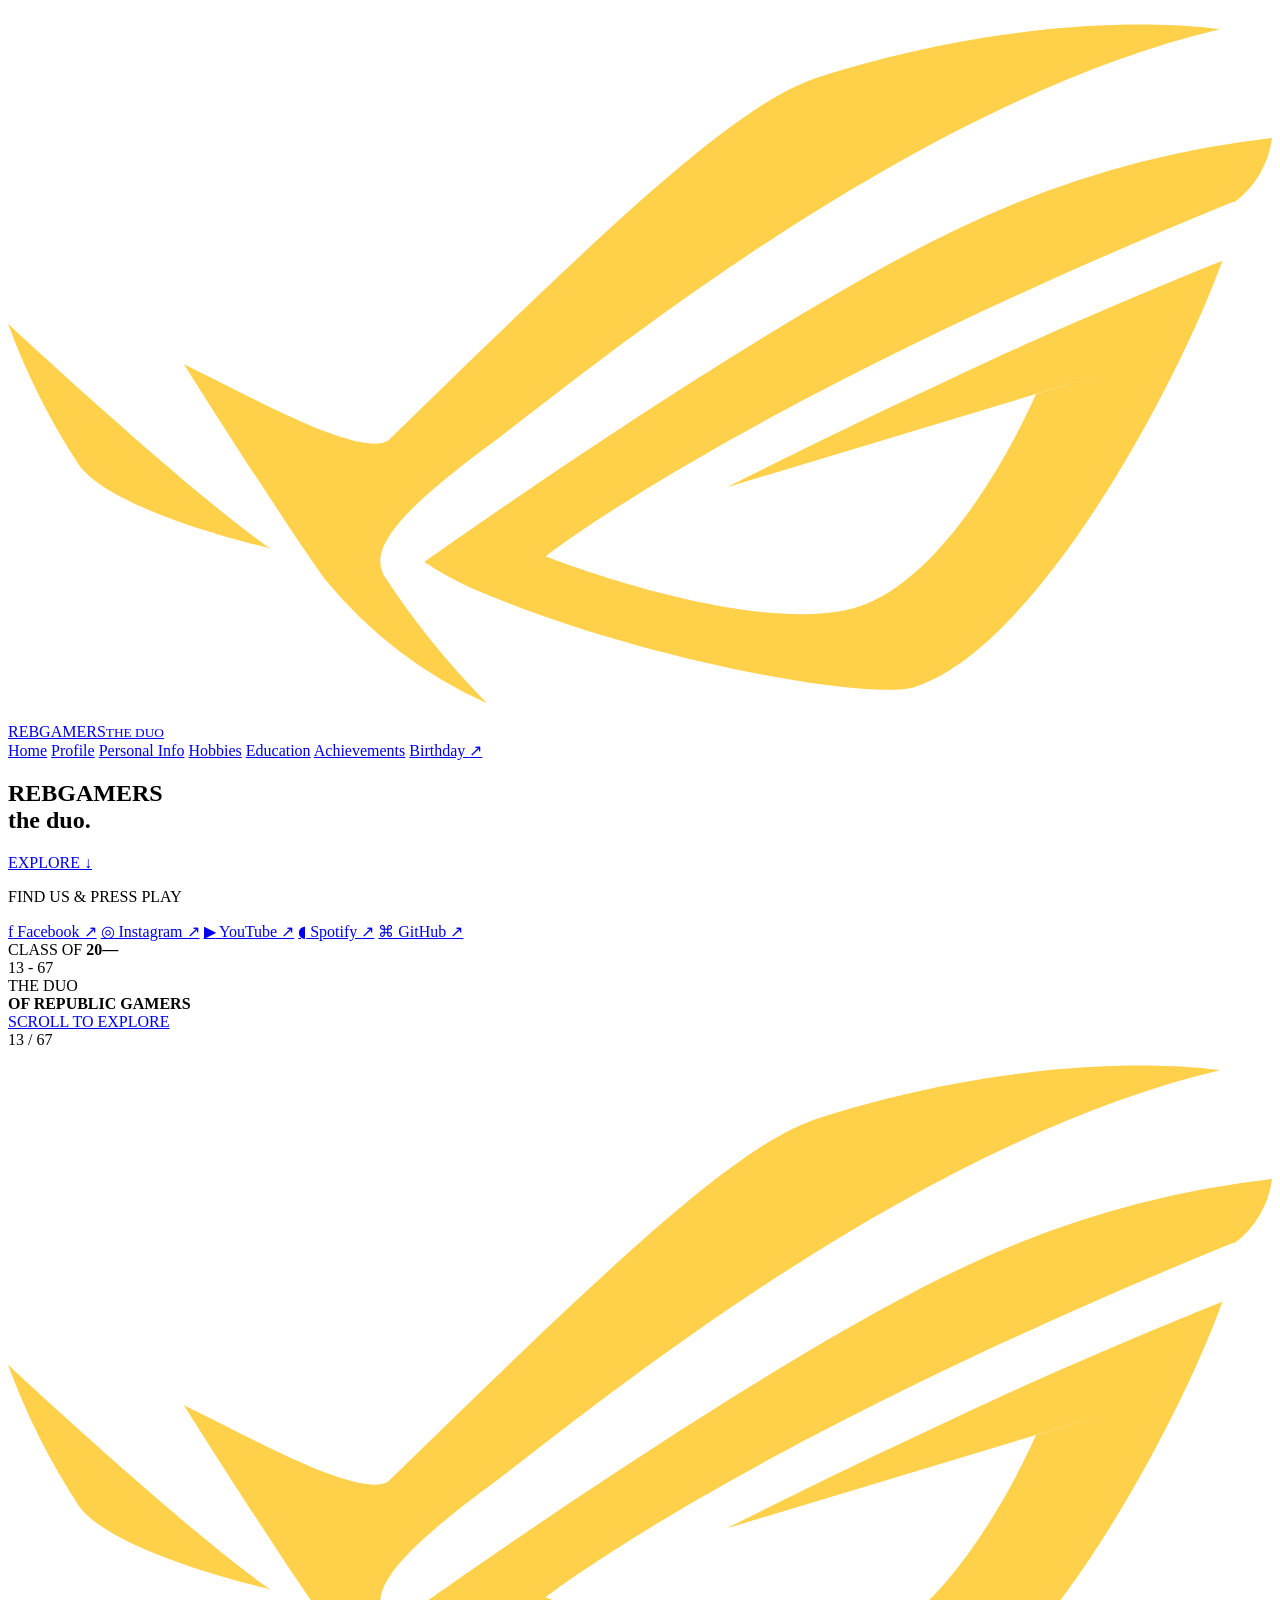
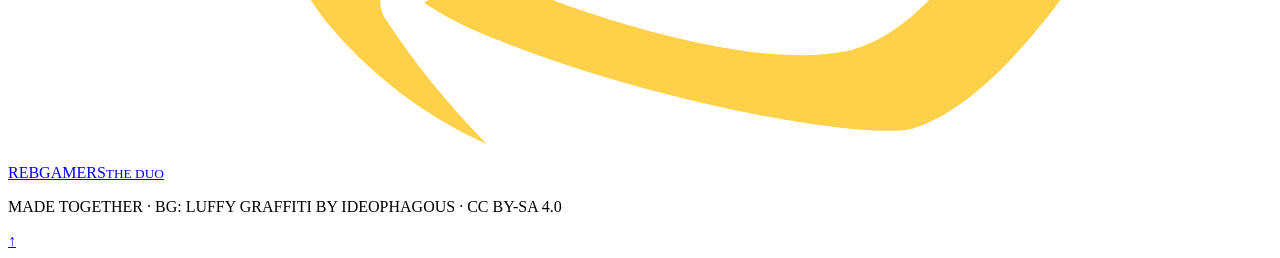
==== index.html @ e9fca236 "Update print statement from 'Hello' to 'Goodbye'" ====
<!DOCTYPE html>
<html lang="en">
<head>
	<meta charset="UTF-8">
	<meta name="viewport" content="width=device-width, initial-scale=1.0">
	<meta name="theme-color" content="#11171b">
	<meta name="description" content="REBGAMERS: a shared student portfolio featuring hobbies, education, and achievements.">
	<title>REBGAMERS</title>
	<link rel="preconnect" href="https://fonts.googleapis.com">
	<link rel="preconnect" href="https://fonts.gstatic.com" crossorigin>
	<link href="https://fonts.googleapis.com/css2?family=Barlow+Condensed:wght@500;600;700;800;900&family=DM+Sans:wght@400;500;600;700&display=swap" rel="stylesheet">
	<link rel="stylesheet" href="style.css">
</head>
<body>
	<div class="race-backdrop" aria-hidden="true">
		<div class="race-photo"></div>
		<div class="speed-lines"></div>
		<div class="race-grid"></div>
	</div>

	<header class="site-header">
		<a class="wordmark" href="#home" aria-label="REBGAMERS home"><svg class="wordmark-mark" viewBox="0 0 32 18" aria-hidden="true"><path fill="#ffd04a" fill-rule="evenodd" d="M12.143 11.094c-2.552 1.888-2.936 2.676-2.627 3.273a20.501 20.501 0 0 0 2.58 3.2v.023a11.358 11.358 0 0 1-4.046-3.097c-.935-1.264-3.596-5.474-3.596-5.474.297.142.634.314.992.495 1.573.799 3.54 1.796 4.173 1.443 5.736-5.593 8.835-8.558 10.954-9.222C26.517-.139 30.677.54 30.677.54 23.67 2.194 16.384 7.825 13.19 10.294c-.425.328-.777.6-1.046.8zm-.445 3.575a8.9 8.9 0 0 1-1.158-.645s8.482-6.043 13.5-8.429A24.683 24.683 0 0 1 32 3.292a2.404 2.404 0 0 1-.949 1.622h-.047c-11.95 4.874-16.992 8.657-17.395 8.966 0 .007 4.862 1.918 7.59 1.37 2.727-.547 4.824-5.469 4.824-5.469l1.758-.54-9.578 2.893.525-.266.033-.011c.797-.409 2.504-1.253 5.313-2.567 3.348-1.575 6.669-2.893 6.669-2.893-1.11 3.083-4.653 9.767-7.789 10.791-1.167.375-7.158-.72-11.256-2.519zm7.03-2.8.009-.005-.142.052.133-.048zm9.975-6.217zM1.812 11.596A17.537 17.537 0 0 1 0 7.996s4.478 4.178 6.662 5.703l-.059-.028c-.484-.112-3.928-.956-4.791-2.075z"/></svg><span>REBGAMERS<small>THE DUO</small></span></a>
		<nav class="main-nav" aria-label="Main navigation">
			<a class="nav-link active" href="#home" aria-current="page">Home</a>
			<a class="nav-link" href="#Profile">Profile</a>
			<a class="nav-link" href="#personal-info">Personal Info</a>
			<a class="nav-link" href="#hobbies">Hobbies</a>
			<a class="nav-link" href="#education">Education</a>
			<a class="nav-link" href="#achievements">Achievements</a>
			<a class="nav-link nav-date" href="#dates">Birthday <span aria-hidden="true">↗</span></a>
		</nav>
	</header>

	<main>
		<section class="hero" id="home">
			<div class="hero-copy">
				<p class="eyebrow"><span class="live-dot"></span> </p>
				<h1>REBGAMERS<br><span>the duo.</span></h1>
				<p class="hero-description"></p>
				<a class="hero-button" href="#Profile">EXPLORE <span aria-hidden="true">↓</span></a>
				<div class="app-shortcuts" aria-label="Useful app links">
					<p>FIND US &amp; PRESS PLAY</p>
					<div class="app-link-grid">
						<a class="app-link app-facebook" href="https://www.facebook.com/" target="_blank" rel="noopener noreferrer"><span aria-hidden="true">f</span> Facebook <span class="app-external" aria-hidden="true">↗</span></a>
						<a class="app-link app-instagram" href="https://www.instagram.com/" target="_blank" rel="noopener noreferrer"><span aria-hidden="true">◎</span> Instagram <span class="app-external" aria-hidden="true">↗</span></a>
						<a class="app-link app-youtube" href="https://www.youtube.com/" target="_blank" rel="noopener noreferrer"><span aria-hidden="true">▶</span> YouTube <span class="app-external" aria-hidden="true">↗</span></a>
						<a class="app-link app-spotify" href="https://open.spotify.com/" target="_blank" rel="noopener noreferrer"><span aria-hidden="true">◖</span> Spotify <span class="app-external" aria-hidden="true">↗</span></a>
						<a class="app-link app-github" href="https://github.com/" target="_blank" rel="noopener noreferrer"><span aria-hidden="true">⌘</span> GitHub <span class="app-external" aria-hidden="true">↗</span></a>
					</div>
				</div>
			</div>
			<div class="hero-aside" aria-label="REBGAMERS">
				<span class="hero-vertical-label">CLASS OF <b>20—</b></span>
				<div class="hero-number">13 - 67</div>
				<div class="hero-caption"><span class="caption-line"></span><span>THE DUO <br><b> OF REPUBLIC GAMERS</b></span></div>
			</div>
			<a class="scroll-cue" href="#Profile"><span class="scroll-line"></span> SCROLL TO EXPLORE</a>
			<div class="hero-index">13 <span>/</span> 67</div>
		</section>

		<section class="Profile-section content-section" id="Profile">
			<div class="section-heading">
				<div><p class="eyebrow section-kicker">012 — GAMERS</p><h2>Meet the <span>DUO.</span></h2></div>
				<p class="section-intro">Two different personalities with Billy Joe And Janmar Lawrence.</p>
			</div>
			<div class="friend-grid">
				<article class="friend-card friend-one">
					<div class="friend-photo-wrap">
						<img class="friend-photo" src="C:\Users\Admin\OneDrive\Desktop\PORTFOLIO 5 FINAL/ebj.jpg" alt="Portrait placeholder for Billy joe">
						<span class="portrait-label"> spam dol</span><span class="friend-number">13</span>
					</div>
					<div class="friend-info"><p class="eyebrow">YAMETE KUDASAI 13 · CO LEADER</p><h3 contenteditable="true" spellcheck="false" aria-label="Edit first friend's name">Billy Joe E. Damasino</h3><p class="friend-tagline" contenteditable="true" spellcheck="false" aria-label="Edit first friend's tagline">Isaiah 60:22</p><a class="text-link" href="#profile-one-hobbies">EXPLORE PROFILE <span aria-hidden="true">↗</span></a></div>
				</article>
				<article class="friend-card friend-two">
					<div class="friend-photo-wrap">
						<img class="friend-photo" src="C:\Users\Admin\OneDrive\Desktop\PORTFOLIO 5 FINAL/jeem.jpg" alt="Portrait placeholder for Janmar Lawrence">
						<span class="portrait-label">HAYABUSA</span><span class="friend-number">67</span>
					</div>
					<div class="friend-info"><p class="eyebrow">Haya 67 · LEADER</p><h3 contenteditable="true" spellcheck="false" aria-label="Edit second friend's name">Janmar Lawrence P. Aloot</h3><p class="friend-tagline" contenteditable="true" spellcheck="false" aria-label="Edit second friend's tagline">Good energy. Sharp focus. Ready for more.</p><a class="text-link" href="#profile-two-hobbies">EXPLORE PROFILE <span aria-hidden="true">↗</span></a></div>
				</article>
			</div>
			<p class="edit-note">Tap either name or tagline to edit it.</p>
		</section>

		<section class="personal-section content-section" id="personal-info">
			<div class="section-heading">
				<div><p class="eyebrow section-kicker">02 — THE DUO</p><h2>Personal <span>details.</span></h2></div>
				<p class="section-intro"></p>
			</div>
			<div class="profile-columns personal-columns">
				<article class="personal-panel">
					<div class="panel-topline"><span class="driver-tag"><span class="status-dot"></span> YAMETE KUDASAI 13.</span><span class="panel-id">A / PERSONAL INFO</span></div>
					<h3 contenteditable="true" spellcheck="false" aria-label="Edit first friend's name">BILLY JOE E. DAMASINO </h3>
					<div class="personal-serial">13</div>
					<dl class="personal-list">
						<div class="personal-row"><dt>DATE OF BIRTH</dt><dd contenteditable="true" spellcheck="false">13/09/2008</dd></div>
						<div class="personal-row"><dt>RELIGION</dt><dd contenteditable="true" spellcheck="false">Roman Catholic</dd></div>
						<div class="personal-row"><dt>FATHER</dt><dd contenteditable="true" spellcheck="false">JUANITO D. DAMASINO</dd></div>
						<div class="personal-row"><dt>MOTHER</dt><dd contenteditable="true" spellcheck="false">VIRGINIA E. DAMASINO</dd></div>
						<div class="personal-row"><dt>ADDRESS</dt><dd contenteditable="true" spellcheck="false">Carunoan East Rosario La Union</dd></div>
					</dl>
				</article>
				<article class="personal-panel personal-panel-alt">
					<div class="panel-topline"><span class="driver-tag"><span class="status-dot"></span>ITS UP TO YOU.</span><span class="panel-id">B / PERSONAL INFO</span></div>
					<h3 contenteditable="true" spellcheck="false" aria-label="Edit second friend's name">JANMAR LAWRENCE P. ALOOT</h3>
					<div class="personal-serial">67</div>
					<dl class="personal-list">
						<div class="personal-row"><dt>DATE OF BIRTH</dt><dd contenteditable="true" spellcheck="false">06/10/2004</dd></div>
						<div class="personal-row"><dt>RELIGION</dt><dd contenteditable="true" spellcheck="false">Roman Catholic</dd></div>
						<div class="personal-row"><dt>FATHER</dt><dd contenteditable="true" spellcheck="false">Jayson Chavez</dd></div>
						<div class="personal-row"><dt>MOTHER</dt><dd contenteditable="true" spellcheck="false">Mary Ann Perez</dd></div>
						<div class="personal-row"><dt>ADDRESS</dt><dd contenteditable="true" spellcheck="false">Urdaneta City, Pangasinan</dd></div>
					</dl>
				</article>
			</div>
			
		</section>

		<section class="split-section content-section" id="hobbies">
			<div class="section-heading">
				<div><p class="eyebrow section-kicker">03 — hobbies / favorates</p><h2>we have<br><span>for fun.</span></h2></div>
				<p class="section-two different">Billy Joe And JM has two different hobbies.</p>
			</div>
			<div class="profile-columns">
				<article class="profile-panel" id="profile-one-hobbies">
					<div class="panel-topline"><span class="driver-tag"><span class="status-dot"></span> YAMETE KUDASAI</span><span class="panel-id">A / HOBBIES</span></div>
					<h3 contenteditable="true" spellcheck="false" aria-label="Edit first friend's name">BILLY JOE E.DAMASINO</h3>
					<div class="hobby-folders">
						<section class="hobby-folder" data-user="billy" data-folder="music"><div class="folder-heading"><span class="folder-icon" aria-hidden="true">♫</span><div><h4>Music</h4><p>Favorite songs and audio</p></div></div><label class="folder-add">＋ Add music<input class="folder-input" type="file" accept="audio/*" multiple aria-label="Add music files for Friend One"></label><div class="folder-items" aria-live="polite"><p class="folder-empty">Your music will appear here.</p></div></section>
						<section class="hobby-folder" data-user="billy" data-folder="photos"><div class="folder-heading"><span class="folder-icon" aria-hidden="true">▧</span><div><h4>Photos</h4><p>Pictures and memories</p></div></div><label class="folder-add">＋ Add photos<input class="folder-input" type="file" accept="image/*" multiple aria-label="Add photos for Friend One"></label><div class="folder-items" aria-live="polite"><p class="folder-empty">Your photos will appear here.</p></div></section>
						<section class="hobby-folder" data-user="billy" data-folder="favorites"><div class="folder-heading"><span class="folder-icon" aria-hidden="true">☆</span><div><h4>Favorites</h4><p>Photos or music you love</p></div></div><label class="folder-add">＋ Add favorites<input class="folder-input" type="file" accept="image/*,audio/*" multiple aria-label="Add favorite photos or music for Friend One"></label><div class="folder-items" aria-live="polite"><p class="folder-empty">Your favorites will appear here.</p></div></section>
					</div>
				</article>
				<article class="profile-panel profile-panel-alt" id="profile-two-hobbies">
					<div class="panel-topline"><span class="driver-tag"><span class="status-dot"></span> ITS UP TO YOU.</span><span class="panel-id">B / HOBBIES</span></div>
					<h3 contenteditable="true" spellcheck="false" aria-label="Edit second friend's name">JANMAR LAWRENCE P. ALOOT</h3>
					<div class="hobby-folders">
						<section class="hobby-folder" data-user="janmar" data-folder="music"><div class="folder-heading"><span class="folder-icon" aria-hidden="true">♫</span><div><h4>Music</h4><p>Favorite songs and audio</p></div></div><label class="folder-add">＋ Add music<input class="folder-input" type="file" accept="audio/*" multiple aria-label="Add music files for Friend Two"></label><div class="folder-items" aria-live="polite"><p class="folder-empty">Your music will appear here.</p></div></section>
						<section class="hobby-folder" data-user="janmar" data-folder="photos"><div class="folder-heading"><span class="folder-icon" aria-hidden="true">▧</span><div><h4>Photos</h4><p>Pictures and memories</p></div></div><label class="folder-add">＋ Add photos<input class="folder-input" type="file" accept="image/*" multiple aria-label="Add photos for Friend Two"></label><div class="folder-items" aria-live="polite"><p class="folder-empty">Your photos will appear here.</p></div></section>
						<section class="hobby-folder" data-user="janmar" data-folder="favorites"><div class="folder-heading"><span class="folder-icon" aria-hidden="true">☆</span><div><h4>Favorites</h4><p>Photos or music you love</p></div></div><label class="folder-add">＋ Add favorites<input class="folder-input" type="file" accept="image/*,audio/*" multiple aria-label="Add favorite photos or music for Friend Two"></label><div class="folder-items" aria-live="polite"><p class="folder-empty">Your favorites will appear here.</p></div></section>
					</div>
				</article>
			</div>
			<p class="edit-note">Photos and music included with this project stay with it. New uploads are saved in this browser.</p>
		</section>

		<section class="education-section content-section" id="education">
			<div class="section-heading">
				<div><p class="eyebrow section-kicker">04 — EDUCATION</p><h2>Every grade.<br><span>Every step.</span></h2></div>
			</div>
			<div class="profile-columns education-columns">
				<article class="education-panel">
					<div class="panel-topline"><span class="driver-tag"><span class="status-dot"></span> YAMETE KUDASAI</span><span class="panel-id">A / EDUCATION</span></div>
					<h3 contenteditable="true" spellcheck="false" aria-label="Edit first friend's name">BILLY JOE E. DAMASINO</h3>
					<div class="school-stage"><span class="stage-label">ELEMENTARY</span><span class="stage-grades">GRADES 1–6</span><p contenteditable="true" spellcheck="false">Carunoan Elementary School · 2014 - 2020</p><div class="grade-track" aria-label="Grades 1 through 6"><span>01</span><span>02</span><span>03</span><span>04</span><span>05</span><span>06</span></div></div>
					<div class="school-stage"><span class="stage-label">JUNIOR HIGH</span><span class="stage-grades">GRADES 7–10</span><p contenteditable="true" spellcheck="false">Rosario Integrated School(RIS) · </p><div class="grade-track four" aria-label="Grades 7 through 10"><span>07</span><span>08</span><span>09</span><span>10</span></div></div>
					<div class="school-stage"><span class="stage-label">SENIOR HIGH</span><span class="stage-grades">GRADES 11–12</span><p contenteditable="true" spellcheck="false">Rosario Integrated School(RIS) · HUMSS 2024- 2026</p><div class="grade-track two" aria-label="Grades 11 and 12"><span>11</span><span>12</span></div></div>
				</article>
				<article class="education-panel education-panel-alt">
					<div class="panel-topline"><span class="driver-tag"><span class="status-dot"></span> Haya 2</span><span class="panel-id">B / EDUCATION</span></div>
					<h3 contenteditable="true" spellcheck="false" aria-label="Edit second friend's name">Janmar Lawrence P. ALOOT</h3>
					<div class="school-stage"><span class="stage-label">ELEMENTARY</span><span class="stage-grades">GRADES 1–6</span><p contenteditable="true" spellcheck="false">Sampiruhan Elementary School</p><div class="grade-track" aria-label="Grades 1 through 6"><span>01</span><span>02</span><span>03</span><span>04</span><span>05</span><span>06</span></div></div>
					<div class="school-stage"><span class="stage-label">JUNIOR HIGH</span><span class="stage-grades">GRADES 7–10</span><p contenteditable="true" spellcheck="false">Palina East National High School</p><div class="grade-track four" aria-label="Grades 7 through 10"><span>07</span><span>08</span><span>09</span><span>10</span></div></div>
					<div class="school-stage"><span class="stage-label">SENIOR HIGH</span><span class="stage-grades">GRADES 11–12</span><p contenteditable="true" spellcheck="false">Palina East National High School · STEM 2019 - 2020 & 2020 - 2022 </p><div class="grade-track two" aria-label="Grades 11 and 12"><span>11</span><span>12</span></div></div>
				</article>
			</div>
		</section>

		<section class="achievement-section content-section" id="achievements">
			<div class="section-heading">
				<div><p class="eyebrow section-kicker">05 — ACHIEVEMENTS</p><h2>Wins worth<br><span>remembering.</span></h2></div>
				<p class="section-intro">Big or small, every achievement counts. Put the award, what it was for, and the year.</p>
			</div>
			<div class="profile-columns achievement-columns">
				<article class="achievement-panel">
					<div class="panel-topline"><span class="driver-tag"><span class="status-dot"></span> YAMETE KUDASAI</span><span class="panel-id">A / ACHIEVEMENTS</span></div>
					<h3 contenteditable="true" spellcheck="false" aria-label="Edit first friend's name">BILLY JOE E. DAMASINO </h3>
					<div class="award-row"><span class="award-star">★</span><div><strong contenteditable="true" spellcheck="false">Champion Performing arts Salip Kaalaman CULMILATING- First Place Creative booth CULMINATING  </strong><p contenteditable="true" spellcheck="false">Award title or achievement · Year</p></div><span class="award-rank">01</span></div>
					<div class="award-row"><span class="award-star">★</span><div><strong contenteditable="true" spellcheck="false"> 8 ball and 9 ball champion intramurals 2024 present </strong><p contenteditable="true" spellcheck="false">2024 Present</p></div><span class="award-rank">02</span></div>
					<div class="award-row"><span class="award-star">★</span><div><strong contenteditable="true" spellcheck="false">8 ball and  9 ball champion intramurals 2025 - defending champion (RIS) District 2025</strong><p >2025 present</p></div><span class="award-rank">03</span></div>
				</article>
				<article class="achievement-panel achievement-panel-alt">
					<div class="panel-topline"><span class="driver-tag"><span class="status-dot"></span> Haya 2</span><span class="panel-id">B / ACHIEVEMENTS</span></div>
					<h3 contenteditable="true" spellcheck="false" aria-label="Edit second friend's name">JANMAR LAWRENCE P. ALOOT</h3>
					<div class="award-row"><span class="award-star">★</span><div><strong contenteditable="true" spellcheck="false">Perfect attendance award</strong></div><span class="award-rank">01</span></div>
					<div class="award-row"><span class="award-star">★</span><div><strong contenteditable="true" spellcheck="false">Sports or team achievement</strong><p contenteditable="true" spellcheck="false">chess 1st runner up intramurals 2018</p></div><span class="award-rank">02</span></div>
					<div class="award-row"><span class="award-star">★</span><div><strong contenteditable="true" spellcheck="false">A personal win</strong><p contenteditable="true" spellcheck="false">chess defending champion 2019 - (PENHS)</p></div><span class="award-rank">03</span></div>
				</article>
			</div>
		</section>

		<section class="dates-section content-section" id="dates">
			<div class="dates-header"><p class="eyebrow section-kicker">06 — CELEBRATE US</p><h2>Our <span>birthdays.</span></h2><p>SPECIAL DAY</p></div>
			<div class="dates-grid">
				<article class="date-entry"><span class="date-driver">YAMETE KUDASAI</span><span class="date-icon" aria-hidden="true">✳</span><h3 contenteditable="true" spellcheck="false">BILLY JOE E. DAMASINO</h3><div class="date-field"><span>BIRTHDAY</span><span contenteditable="true" spellcheck="false">13/09/2008</span></div><div class="date-field"><span>FAVORITE MEMORY</span><span contenteditable="true" spellcheck="false">to celebrate cristmas and new year with my family - december 25 - january 1</span></div></article>
				<article class="date-entry date-entry-alt"><span class="date-driver">Haya 2</span><span class="date-icon" aria-hidden="true">✳</span><h3 contenteditable="true" spellcheck="false">JANMAR LAWRENCE P. ALOOT</h3><div class="date-field"><span>BIRTHDAY</span><span contenteditable="true" spellcheck="false">06/10/2004</span></div><div class="date-field"><span>FAVORITE MEMORY</span><span contenteditable="true" spellcheck="false">to celebrate cristmas and new year with my family - december 25 - january 1</span></div></article>
			</div>
			<p class="final-date">present <span>—</span> 2026</p>
		</section>
	</main>

	<footer class="site-footer"><a class="wordmark footer-mark" href="#home" aria-label="REBGAMERS home"><svg class="wordmark-mark" viewBox="0 0 32 18" aria-hidden="true"><path fill="#ffd04a" fill-rule="evenodd" d="M12.143 11.094c-2.552 1.888-2.936 2.676-2.627 3.273a20.501 20.501 0 0 0 2.58 3.2v.023a11.358 11.358 0 0 1-4.046-3.097c-.935-1.264-3.596-5.474-3.596-5.474.297.142.634.314.992.495 1.573.799 3.54 1.796 4.173 1.443 5.736-5.593 8.835-8.558 10.954-9.222C26.517-.139 30.677.54 30.677.54 23.67 2.194 16.384 7.825 13.19 10.294c-.425.328-.777.6-1.046.8zm-.445 3.575a8.9 8.9 0 0 1-1.158-.645s8.482-6.043 13.5-8.429A24.683 24.683 0 0 1 32 3.292a2.404 2.404 0 0 1-.949 1.622h-.047c-11.95 4.874-16.992 8.657-17.395 8.966 0 .007 4.862 1.918 7.59 1.37 2.727-.547 4.824-5.469 4.824-5.469l1.758-.54-9.578 2.893.525-.266.033-.011c.797-.409 2.504-1.253 5.313-2.567 3.348-1.575 6.669-2.893 6.669-2.893-1.11 3.083-4.653 9.767-7.789 10.791-1.167.375-7.158-.72-11.256-2.519zm7.03-2.8.009-.005-.142.052.133-.048zm9.975-6.217zM1.812 11.596A17.537 17.537 0 0 1 0 7.996s4.478 4.178 6.662 5.703l-.059-.028c-.484-.112-3.928-.956-4.791-2.075z"/></svg><span>REBGAMERS<small>THE DUO</small></span></a><p>MADE TOGETHER · BG: LUFFY GRAFFITI BY IDEOPHAGOUS · CC BY-SA 4.0</p><a class="back-top" href="#home" aria-label="Back to top">↑</a></footer>
	<script>
		const sections = Array.from(document.querySelectorAll('main > section'));
		const navigationLinks = Array.from(document.querySelectorAll('.main-nav .nav-link'));

		function showSection(sectionId, updateHistory = true) {
			const normalizedId = String(sectionId || '').replace(/^#/, '').trim();
			const requestedTarget = normalizedId ? document.getElementById(normalizedId) : null;
			const section = requestedTarget?.closest('main > section') ?? document.getElementById('home');
			if (!section) return;

			const targetSectionId = section.id;
			sections.forEach((item) => {
				const isActive = item === section;
				item.hidden = !isActive;
				item.classList.toggle('section-entering', isActive);
			});
			navigationLinks.forEach((link) => {
				const active = link.hash === `#${targetSectionId}`;
				link.classList.toggle('active', active);
				if (active) link.setAttribute('aria-current', 'page');
				else link.removeAttribute('aria-current');
			});
			if (updateHistory && window.location.hash !== `#${targetSectionId}`) {
				history.pushState(null, '', `#${targetSectionId}`);
			}
		}

		document.addEventListener('click', (event) => {
			const link = event.target.closest('a[href^="#"]');
			if (!link) return;
			const targetId = decodeURIComponent(link.hash.slice(1));
			const target = document.getElementById(targetId);
			const section = target?.closest('main > section') ?? document.getElementById('home');
			if (!section) return;
			event.preventDefault();
			showSection(section.id);
		});

		window.addEventListener('popstate', () => showSection(location.hash.slice(1) || 'home', false));
		showSection(location.hash.slice(1) || 'home', false);

		const STORAGE_KEY = 'portfolio-hobby-files-v1';
		const DEFAULT_HOBBY_FILES = {
			'janmar-favorites': [
				{ name: 'Screenshot 2026-10-17 134908.png', type: 'image/png', data: 'photos/hobbies/janmar-favorites-01.png' },
				{ name: 'ee7baca4-7afa-403a-a6cb-165872caafb1.jpg', type: 'image/jpeg', data: 'photos/hobbies/janmar-favorites-02.jpg' },
				{ name: '486376171_1741871316673577_8871477183209226715_n.jpg', type: 'image/jpeg', data: 'photos/hobbies/janmar-favorites-03.jpg' }
			],
			'janmar-photos': [
				{ name: 'ee7baca4-7afa-403a-a6cb-165872caafb1.jpg', type: 'image/jpeg', data: 'photos/hobbies/janmar-photos-01.jpg' }
			],
			'billy-photos': [
				{ name: '809655947_1106375218405086_140702366070502463_n.jpg', type: 'image/jpeg', data: 'photos/hobbies/billy-photos-01.jpg' }
			],
			'billy-favorites': [
				{ name: '758830848_1024526260394217_3702440234672650277_n.jpg', type: 'image/jpeg', data: 'photos/hobbies/billy-favorites-01.jpg' },
				{ name: '480711708_1103641144863912_2931634917033383710_n.jpg', type: 'image/jpeg', data: 'photos/hobbies/billy-favorites-02.jpg' },
				{ name: 'Screenshot 2026-10-17 134834.png', type: 'image/png', data: 'photos/hobbies/billy-favorites-03.png' }
			],
			'billy-music': [
				{ name: 'Justine Skye - Collide ft. Tyga.mp3', type: 'audio/mpeg', data: 'photos/hobbies/billy-music-01.mp3' }
			]
		};

		function getFolderKey(folder) {
			const user = folder.dataset.user || 'unknown';
			const section = folder.dataset.folder || 'general';
			return `${user}-${section}`;
		}

		function readFileAsDataUrl(file) {
			return new Promise((resolve, reject) => {
				const reader = new FileReader();
				reader.onload = () => resolve({
					name: file.name,
					type: file.type,
					data: reader.result
				});
				reader.onerror = () => reject(new Error('Failed to read file'));
				reader.readAsDataURL(file);
			});
		}

		function loadSavedFiles() {
			let savedFiles = {};
			try {
				savedFiles = JSON.parse(localStorage.getItem(STORAGE_KEY) || '{}');
			} catch (error) {
				savedFiles = {};
			}

			return Object.fromEntries(Object.keys({ ...DEFAULT_HOBBY_FILES, ...savedFiles }).map((folderKey) => {
				const defaultFiles = DEFAULT_HOBBY_FILES[folderKey] || [];
				const defaultNames = new Set(defaultFiles.map((file) => file.name));
				const browserFiles = Array.isArray(savedFiles[folderKey])
					? savedFiles[folderKey].filter((file) => file && !defaultNames.has(file.name))
					: [];
				return [folderKey, [...defaultFiles, ...browserFiles]];
			}));
		}

		function saveSavedFiles(savedFiles) {
			localStorage.setItem(STORAGE_KEY, JSON.stringify(savedFiles));
		}

		function inferFileType(dataUrl) {
			if (!dataUrl || typeof dataUrl !== 'string') return '';
			if (dataUrl.startsWith('data:image/')) return dataUrl.slice(5, dataUrl.indexOf(';'));
			if (dataUrl.startsWith('data:audio/')) return dataUrl.slice(5, dataUrl.indexOf(';'));
			return '';
		}

		function normalizeSavedFile(file) {
			if (!file || typeof file !== 'object') return null;
			const fileType = typeof file.type === 'string' && file.type
				? file.type
				: inferFileType(file.data);
			const fileData = typeof file.data === 'string' ? file.data : '';
			const fileName = typeof file.name === 'string' && file.name ? file.name : 'Uploaded file';
			if (!fileData) return null;

			return {
				name: fileName,
				type: fileType,
				data: fileData
			};
		}

		function renderFolderItems(folderElement, files) {
			const itemsContainer = folderElement.querySelector('.folder-items');
			itemsContainer.innerHTML = '';

			const normalizedFiles = Array.isArray(files)
				? files.map(normalizeSavedFile).filter(Boolean)
				: [];

			if (normalizedFiles.length === 0) {
				const folderType = folderElement.dataset.folder || 'items';
				const labelText = folderType === 'photos'
					? 'Your photos will appear here.'
					: folderType === 'music'
						? 'Your music will appear here.'
						: 'Your favorites will appear here.';
				itemsContainer.innerHTML = `<p class="folder-empty">${labelText}</p>`;
				return;
			}

			normalizedFiles.forEach((file) => {
				const item = document.createElement('div');
				item.className = 'folder-item';
				const fileType = file.type || '';

				if (fileType.startsWith('image/')) {
					const image = document.createElement('img');
					image.src = file.data;
					image.alt = file.name;
					item.append(image);
				} else if (fileType.startsWith('audio/')) {
					const audio = document.createElement('audio');
					audio.controls = true;
					audio.src = file.data;
					item.append(audio);
				}

				const name = document.createElement('span');
				name.className = 'folder-file-name';
				name.textContent = file.name;
				item.append(name);
				itemsContainer.append(item);
			});
		}

		const savedHobbyFiles = loadSavedFiles();
		document.querySelectorAll('.hobby-folder').forEach((folder) => {
			const folderKey = getFolderKey(folder);
			renderFolderItems(folder, savedHobbyFiles[folderKey] || []);
		});

		document.querySelectorAll('.folder-input').forEach((input) => {
			input.addEventListener('change', async () => {
				const folder = input.closest('.hobby-folder');
				const folderKey = getFolderKey(folder);
				const savedFiles = loadSavedFiles();
				const fileList = Array.from(input.files || []);
				const newFiles = await Promise.all(fileList.map((file) => readFileAsDataUrl(file)));
				savedFiles[folderKey] = [...(savedFiles[folderKey] || []), ...newFiles];
				saveSavedFiles(savedFiles);
				renderFolderItems(folder, savedFiles[folderKey]);
				input.value = '';
			});
		});
	</script>
</body>
</html>
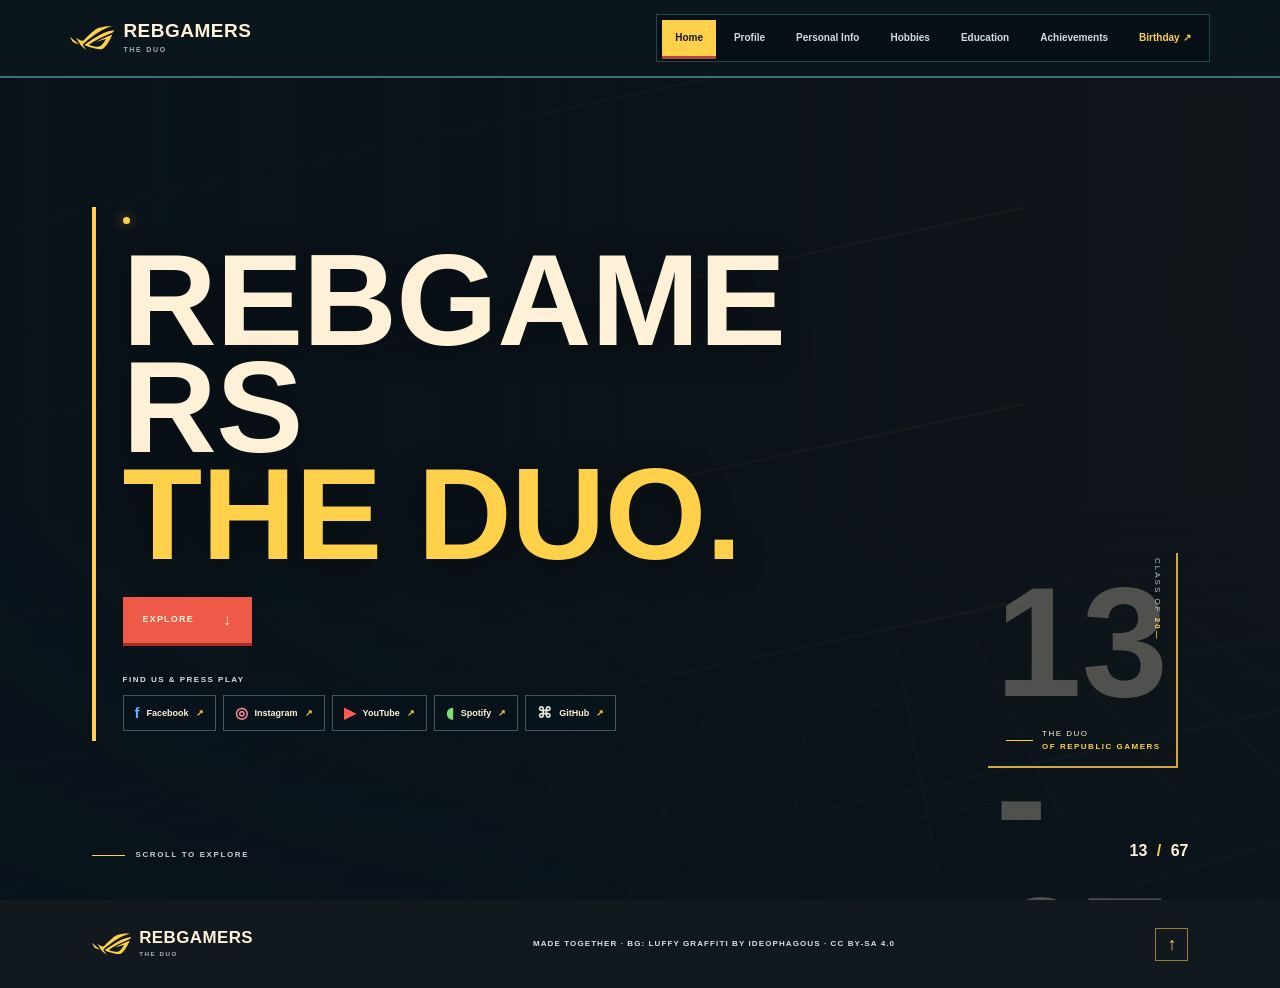
==== commit 88d55cd9: "Update image source paths to relative URLs" ====
--- a/index.html
+++ b/index.html
@@ -66,14 +66,14 @@
 			<div class="friend-grid">
 				<article class="friend-card friend-one">
 					<div class="friend-photo-wrap">
-						<img class="friend-photo" src="C:\Users\Admin\OneDrive\Desktop\PORTFOLIO 5 FINAL/ebj.jpg" alt="Portrait placeholder for Billy joe">
+						<img class="friend-photo" src="ebj.jpg" alt="Portrait placeholder for Billy joe">
 						<span class="portrait-label"> spam dol</span><span class="friend-number">13</span>
 					</div>
 					<div class="friend-info"><p class="eyebrow">YAMETE KUDASAI 13 · CO LEADER</p><h3 contenteditable="true" spellcheck="false" aria-label="Edit first friend's name">Billy Joe E. Damasino</h3><p class="friend-tagline" contenteditable="true" spellcheck="false" aria-label="Edit first friend's tagline">Isaiah 60:22</p><a class="text-link" href="#profile-one-hobbies">EXPLORE PROFILE <span aria-hidden="true">↗</span></a></div>
 				</article>
 				<article class="friend-card friend-two">
 					<div class="friend-photo-wrap">
-						<img class="friend-photo" src="C:\Users\Admin\OneDrive\Desktop\PORTFOLIO 5 FINAL/jeem.jpg" alt="Portrait placeholder for Janmar Lawrence">
+						<img class="friend-photo" src="jeem.jpg" alt="Portrait placeholder for Janmar Lawrence">
 						<span class="portrait-label">HAYABUSA</span><span class="friend-number">67</span>
 					</div>
 					<div class="friend-info"><p class="eyebrow">Haya 67 · LEADER</p><h3 contenteditable="true" spellcheck="false" aria-label="Edit second friend's name">Janmar Lawrence P. Aloot</h3><p class="friend-tagline" contenteditable="true" spellcheck="false" aria-label="Edit second friend's tagline">Good energy. Sharp focus. Ready for more.</p><a class="text-link" href="#profile-two-hobbies">EXPLORE PROFILE <span aria-hidden="true">↗</span></a></div>
--- a/style.css
+++ b/style.css
@@ -0,0 +1,274 @@
+:root {
+	color-scheme: dark;
+	--ink: #11171b;
+	--paper: #fff1d8;
+	--muted: #bed4dc;
+	--line: rgba(216, 235, 237, .2);
+	--lime: #ffd04a;
+	--orange: #ef5948;
+	--ocean: #62bfd0;
+	--soft-text: #d5e3e6;
+	--quiet-text: #9fbac2;
+	--display: 'Barlow Condensed', Impact, sans-serif;
+	--body: 'DM Sans', sans-serif;
+}
+
+* { box-sizing: border-box; }
+html { scroll-behavior: smooth; scroll-padding-top: 84px; }
+body { margin: 0; background: var(--ink); color: var(--paper); font-family: var(--body); font-size: 14px; line-height: 1.6; }
+a { color: inherit; text-decoration: none; }
+::selection { background: var(--lime); color: var(--ink); }
+
+.race-backdrop { position: fixed; inset: 0; z-index: -1; overflow: hidden; background: #11171b; pointer-events: none; }
+.race-photo { position: absolute; inset: 0; background-image: linear-gradient(90deg, rgba(10, 16, 21, .9) 0%, rgba(10, 16, 21, .68) 39%, rgba(10, 16, 21, .15) 100%), linear-gradient(0deg, #11171b 1%, transparent 68%), url('https://upload.wikimedia.org/wikipedia/commons/thumb/5/50/Graffiti_of_Luffy_-_Bad_Cannstatt_-_Stuttgart.jpg/1920px-Graffiti_of_Luffy_-_Bad_Cannstatt_-_Stuttgart.jpg'); background-position: center, center, 58% 48%; background-size: cover; transform: scale(1.045); animation: engine-idle 28s ease-in-out infinite alternate; }
+.speed-lines { position: absolute; inset: 0; opacity: .2; background: repeating-linear-gradient(168deg, transparent 0 84px, rgba(255, 208, 74, .3) 85px, transparent 87px 192px); transform: translateX(-20%); animation: track-flow 14s linear infinite; }
+.race-grid { position: absolute; right: -14%; bottom: -53%; width: 80%; height: 90%; opacity: .24; transform: perspective(390px) rotateX(64deg) rotateZ(-13deg); transform-origin: center top; background-image: linear-gradient(rgba(98, 191, 208, .25) 1px, transparent 1px), linear-gradient(90deg, rgba(255, 208, 74, .18) 1px, transparent 1px); background-size: 56px 56px; mask-image: linear-gradient(to bottom, transparent, black 31%, transparent 88%); }
+@keyframes track-flow { from { translate: 0 0; } to { translate: 5% 0; } }
+@keyframes engine-idle { from { transform: scale(1.045) translate3d(-.7%, 0, 0); } to { transform: scale(1.09) translate3d(.7%, -1%, 0); } }
+
+.site-header { position: sticky; z-index: 5; top: 0; left: 0; display: flex; width: 100%; height: 78px; align-items: center; justify-content: space-between; padding: 0 5.5%; border-bottom: 2px solid rgba(98,191,208,.55); background: rgba(12,22,29,.94); backdrop-filter: blur(16px); }
+.wordmark { display: inline-flex; align-items: center; gap: 9px; font-family: var(--display); font-weight: 900; font-size: 19px; line-height: .87; letter-spacing: .5px; }
+.wordmark-mark { display: block; width: 44px; height: 34px; flex: 0 0 auto; object-fit: contain; }
+.wordmark-light { color: var(--lime); }
+.wordmark small { display: block; margin-top: 6px; font-family: var(--body); font-size: 7px; line-height: 1; font-weight: 600; letter-spacing: 1.7px; color: rgba(213,227,230,.76); }
+.main-nav { display: flex; align-items: center; gap: 5px; padding: 5px; border: 1px solid rgba(98,191,208,.3); background: rgba(4,13,18,.48); }
+.nav-link { position: relative; display: inline-flex; min-height: 36px; align-items: center; padding: 0 12px; border: 1px solid transparent; color: rgba(232,243,242,.9); font-size: 10px; font-weight: 700; transition: color .2s ease, background .2s ease, border-color .2s ease, transform .2s ease; }
+.nav-link:hover { transform: translateY(-2px); border-color: rgba(239,89,72,.58); color: #ffb4a6; }
+.nav-link.active { border-color: var(--lime); background: var(--lime); color: var(--ink); box-shadow: 0 3px 0 rgba(239,89,72,.75); }
+.nav-date { color: var(--lime); }
+.nav-link.active.nav-date { color: var(--ink); }
+.nav-date span { padding-left: 3px; }
+main > section[hidden] { display: none !important; }
+.section-entering { animation: section-arrive .52s cubic-bezier(.2,.72,.2,1) both; }
+@keyframes section-arrive { from { opacity: 0; transform: translateY(14px); } to { opacity: 1; transform: translateY(0); } }
+
+.hero { position: relative; display: flex; min-height: 700px; height: min(840px, calc(100svh - 78px)); align-items: center; padding: 70px 7.15% 100px; overflow: hidden; }
+.hero::before { position: absolute; inset: 0; background: linear-gradient(90deg, rgba(9,19,27,.83) 0%, rgba(9,19,27,.62) 39%, rgba(9,19,27,.06) 78%), linear-gradient(0deg, rgba(10,20,27,.74), transparent 48%); content: ''; }
+.hero-copy { position: relative; z-index: 1; max-width: 750px; padding: 10px 0 10px 27px; border-left: 4px solid var(--lime); animation: reveal-in .9s cubic-bezier(.2,.7,.2,1) both; }
+@keyframes reveal-in { from { opacity: 0; transform: translateY(20px); } to { opacity: 1; transform: translateY(0); } }
+.eyebrow { margin: 0; font-size: 9px; font-weight: 700; letter-spacing: 2px; line-height: 1.5; }
+.hero .eyebrow { display: flex; align-items: center; gap: 10px; color: var(--lime); }
+.live-dot, .status-dot { width: 7px; height: 7px; border-radius: 50%; background: var(--lime); box-shadow: 0 0 13px rgba(255,208,74,.6); }
+h1, h2, h3, p { overflow-wrap: anywhere; }
+.hero h1 { margin: 23px 0 17px; font-family: var(--display); font-size: clamp(76px, 10.2vw, 145px); font-weight: 800; line-height: .82; letter-spacing: -.6px; text-transform: uppercase; text-shadow: 0 7px 35px rgba(0,0,0,.3); }
+.hero h1 span { color: var(--lime); }
+.hero-description { max-width: 390px; margin: 29px 0 28px; color: rgba(255,244,224,.92); font-size: 13px; line-height: 1.9; }
+.hero-button { display: inline-flex; min-height: 49px; align-items: center; gap: 29px; padding: 0 20px; border-bottom: 3px solid #a82e28; background: var(--orange); color: #fff1d8; font-size: 9px; font-weight: 800; letter-spacing: 1.2px; transition: gap .2s ease, background .2s ease; }
+.hero-button:hover { gap: 38px; background: #ff705d; }
+.hero-button span { font-size: 16px; }
+.app-shortcuts { margin-top: 28px; }
+.app-shortcuts > p { margin: 0 0 9px; color: var(--soft-text); font-size: 8px; font-weight: 800; letter-spacing: 1.5px; }
+.app-link-grid { display: flex; flex-wrap: wrap; gap: 7px; }
+.app-link { display: inline-flex; min-height: 36px; align-items: center; gap: 7px; padding: 0 11px; border: 1px solid rgba(190,212,220,.34); background: rgba(8,20,28,.76); color: var(--paper); font-size: 9px; font-weight: 600; transition: border-color .2s ease, background .2s ease, transform .2s ease; }
+.app-link:hover { transform: translateY(-2px); border-color: var(--lime); background: rgba(16,20,19,.85); }
+.app-link > span:first-child { font-family: var(--display); font-size: 15px; font-weight: 800; }
+.app-facebook > span:first-child { color: #6fa8ff; }
+.app-instagram > span:first-child { color: #ff8b9f; }
+.app-youtube > span:first-child { color: #ff5c51; }
+.app-spotify > span:first-child { color: #82df72; }
+.app-github > span:first-child { color: #e3e4df; }
+.app-link .app-external { color: var(--lime); font-size: 9px; }
+.hero-aside { position: absolute; right: 8%; bottom: 16%; width: 190px; height: 215px; border-right: 2px solid rgba(255,208,74,.8); border-bottom: 2px solid rgba(255,208,74,.8); }
+.hero-vertical-label { position: absolute; top: 5px; right: 13px; color: rgba(213,227,230,.84); font-size: 8px; letter-spacing: 2px; writing-mode: vertical-rl; }
+.hero-vertical-label b { color: var(--lime); }
+.hero-number { position: absolute; top: 12px; left: 8px; font-family: var(--display); font-size: 155px; font-weight: 800; line-height: 1; color: rgba(255,241,216,.28); }
+.hero-caption { position: absolute; right: 15px; bottom: 13px; display: flex; align-items: center; gap: 9px; font-size: 8px; letter-spacing: 1.5px; line-height: 1.6; }
+.hero-caption b { color: var(--lime); }
+.caption-line { width: 27px; height: 1px; background: var(--lime); }
+.scroll-cue { position: absolute; bottom: 38px; left: 7.15%; display: flex; align-items: center; gap: 11px; color: rgba(223,239,240,.88); font-size: 8px; font-weight: 700; letter-spacing: 1.6px; }
+.scroll-line { width: 33px; height: 1px; background: var(--lime); }
+.hero-index { position: absolute; right: 7.15%; bottom: 36px; font-family: var(--display); font-size: 16px; font-weight: 700; }
+.hero-index span { padding: 0 5px; color: var(--lime); }
+
+.content-section { position: relative; padding: 105px 10% 112px; border-top: 1px solid rgba(98,191,208,.3); }
+.friends-section { background-color: #151d21; background-image: repeating-linear-gradient(0deg, transparent 0 39px, rgba(98,191,208,.035) 40px), linear-gradient(130deg, rgba(98,191,208,.07), transparent 52%); }
+.section-heading { display: flex; align-items: end; justify-content: space-between; gap: 25px; margin-bottom: 43px; }
+.section-heading > div:first-child { padding-left: 17px; border-left: 4px solid var(--lime); }
+.section-kicker { margin-bottom: 11px; color: var(--lime); }
+.section-heading h2, .dates-header h2 { margin: 0; font-family: var(--display); font-size: clamp(47px, 6.2vw, 78px); font-weight: 700; line-height: .89; text-transform: uppercase; text-shadow: 0 4px 24px rgba(98,191,208,.12); }
+.section-heading h2 span, .dates-header h2 span { color: var(--lime); }
+.section-intro { max-width: 300px; margin: 0 0 4px; color: var(--muted); font-size: 11px; line-height: 1.8; }
+.friend-grid { display: grid; grid-template-columns: repeat(2, minmax(0, 1fr)); gap: 24px; }
+.friend-card { display: grid; grid-template-columns: minmax(150px, .83fr) 1fr; min-width: 0; border-bottom: 3px solid var(--lime); background: linear-gradient(145deg, #1c3039, #121e25); box-shadow: 0 18px 42px rgba(0,0,0,.24); }
+.friend-two { border-bottom-color: var(--orange); }
+.friend-photo-wrap { position: relative; min-height: 265px; overflow: hidden; background: #303834; }
+.friend-photo { display: block; width: 100%; height: 100%; min-height: 265px; object-fit: cover; filter: saturate(.62); transition: filter .35s ease, transform .5s ease; }
+.friend-card:hover .friend-photo { filter: saturate(.98); transform: scale(1.035); }
+.portrait-label { position: absolute; top: 12px; left: 12px; padding: 4px 6px; background: var(--lime); color: var(--ink); font-size: 7px; font-weight: 800; letter-spacing: 1px; }
+.friend-number { position: absolute; right: 9px; bottom: 0; color: rgba(255,241,216,.9); font-family: var(--display); font-size: 61px; font-weight: 800; line-height: 1; }
+.friend-info { align-self: center; min-width: 0; padding: 20px clamp(14px, 2.1vw, 31px); }
+.friend-info .eyebrow { color: var(--lime); font-size: 7px; letter-spacing: 1.25px; }
+.friend-info h3, .profile-panel h3, .education-panel h3, .achievement-panel h3, .date-entry h3 { margin: 8px 0; font-family: var(--display); font-size: 36px; font-weight: 700; line-height: 1; text-transform: uppercase; }
+.friend-tagline { min-height: 40px; margin: 12px 0 16px; color: var(--muted); font-size: 10px; line-height: 1.7; }
+.text-link { display: inline-flex; align-items: center; gap: 8px; color: var(--lime); font-size: 8px; font-weight: 800; letter-spacing: 1px; }
+.edit-note { margin: 13px 0 0; color: var(--quiet-text); font-size: 9px; }
+[contenteditable="true"] { border-radius: 2px; outline: none; transition: background .15s ease, box-shadow .15s ease; }
+[contenteditable="true"]:hover { background: rgba(255,208,74,.07); }
+[contenteditable="true"]:focus { background: rgba(255,208,74,.09); box-shadow: 0 0 0 2px rgba(255,208,74,.42); }
+
+.split-section { background-color: #11191e; background-image: repeating-linear-gradient(0deg, transparent 0 39px, rgba(98,191,208,.035) 40px), linear-gradient(130deg, rgba(239,89,72,.045), transparent 52%); }
+.personal-section { background-color: #151d21; background-image: repeating-linear-gradient(0deg, transparent 0 39px, rgba(98,191,208,.035) 40px), linear-gradient(130deg, rgba(98,191,208,.07), transparent 52%); }
+.profile-columns { display: grid; grid-template-columns: repeat(2, minmax(0, 1fr)); gap: 24px; }
+.personal-panel { position: relative; min-width: 0; overflow: hidden; padding: 30px 29px 26px; border: 1px solid rgba(98,191,208,.34); border-top: 4px solid var(--lime); border-radius: 3px; background: linear-gradient(145deg, #1d323b, #111d24 68%); box-shadow: 0 20px 46px rgba(0,0,0,.28); }
+.personal-panel::after { position: absolute; top: -23px; right: 8px; color: rgba(190,212,220,.055); content: '13'; font-family: var(--display); font-size: 150px; font-weight: 900; line-height: 1; pointer-events: none; }
+.personal-panel-alt { border-top-color: var(--orange); background: linear-gradient(145deg, #352b2b, #1b2025 68%); }
+.personal-panel-alt::after { content: '67'; color: rgba(255,180,166,.07); }
+.personal-panel-alt .status-dot { background: var(--orange); box-shadow: 0 0 13px rgba(239,89,72,.45); }
+.personal-panel h3 { position: relative; z-index: 1; margin: 25px 0 20px; font-family: var(--display); font-size: 44px; font-weight: 700; line-height: 1; text-transform: uppercase; }
+.personal-serial { position: absolute; right: 26px; top: 78px; z-index: 0; color: rgba(255, 241, 216, 0.1); font-family: var(--display); font-size: 140px; font-weight: 800; line-height: 1; }
+.personal-list { margin: 0; }
+.personal-row { position: relative; z-index: 1; display: grid; min-height: 51px; grid-template-columns: minmax(110px, .7fr) minmax(0, 1.3fr); align-items: center; gap: 12px; border-top: 1px solid var(--line); }
+.personal-row dt { color: var(--quiet-text); font-size: 8px; font-weight: 800; letter-spacing: 1px; }
+.personal-row dd { min-width: 0; margin: 0; color: var(--paper); font-size: 11px; }
+.personal-panel-alt .personal-row dd { color: #ffd0c5; }
+.privacy-note { margin: 15px 0 0; color: var(--quiet-text); font-size: 9px; }
+.profile-panel, .education-panel, .achievement-panel { min-width: 0; padding: 27px 29px 24px; border: 1px solid rgba(98,191,208,.3); border-top: 4px solid var(--lime); border-radius: 3px; background: linear-gradient(145deg, #1d323b, #111d24 72%); box-shadow: 0 18px 42px rgba(0,0,0,.23); }
+.profile-panel-alt, .education-panel-alt, .achievement-panel-alt { border-top-color: var(--orange); }
+.profile-panel-alt .status-dot, .education-panel-alt .status-dot, .achievement-panel-alt .status-dot { background: var(--orange); box-shadow: 0 0 13px rgba(239,89,72,.45); }
+.panel-topline { display: flex; align-items: center; justify-content: space-between; gap: 10px; }
+.driver-tag, .panel-id { display: inline-flex; align-items: center; gap: 8px; color: var(--soft-text); font-size: 8px; font-weight: 700; letter-spacing: 1.25px; }
+.panel-id { color: var(--quiet-text); }
+.profile-panel h3, .education-panel h3, .achievement-panel h3 { margin: 23px 0 17px; font-size: 40px; }
+.detail-list { margin: 0; padding: 0; list-style: none; }
+.detail-list li { display: grid; min-height: 51px; grid-template-columns: 29px 1fr 16px; align-items: center; gap: 10px; border-top: 1px solid var(--line); font-size: 12px; }
+.detail-index { color: var(--lime); font-family: var(--display); font-size: 15px; font-weight: 700; }
+.profile-panel-alt .detail-index, .profile-panel-alt .detail-arrow { color: var(--orange); }
+.detail-arrow { color: var(--lime); font-size: 12px; }
+.panel-footnote { margin: 17px 0 0; color: var(--quiet-text); font-size: 8px; font-weight: 700; letter-spacing: 1.4px; }
+.hobby-folders { display: grid; grid-template-columns: repeat(3, minmax(0, 1fr)); gap: 9px; }
+.hobby-folder { display: flex; min-width: 0; min-height: 190px; flex-direction: column; padding: 12px 10px 10px; border: 1px solid rgba(98,191,208,.26); border-radius: 2px; background: rgba(5,17,24,.42); transition: border-color .2s ease, transform .2s ease, background .2s ease; }
+.hobby-folder:hover { transform: translateY(-3px); border-color: var(--ocean); background: rgba(5,17,24,.68); }
+.folder-heading { display: flex; align-items: center; gap: 8px; min-width: 0; }
+.folder-icon { display: grid; width: 27px; height: 27px; flex: 0 0 27px; place-items: center; background: rgba(255,208,74,.12); color: var(--lime); font-size: 17px; }
+.profile-panel-alt .folder-icon { background: rgba(239,89,72,.12); color: var(--orange); }
+.folder-heading h4 { margin: 0; font-family: var(--display); font-size: 17px; line-height: 1; text-transform: uppercase; }
+.folder-heading p { margin: 4px 0 0; color: var(--quiet-text); font-size: 8px; line-height: 1.3; }
+.folder-add { display: inline-flex; min-height: 29px; align-items: center; justify-content: center; margin-top: 11px; border: 1px solid rgba(255,208,74,.4); color: var(--lime); cursor: pointer; font-size: 8px; font-weight: 700; transition: background .2s ease, color .2s ease; }
+.folder-add:hover, .folder-add:focus-within { background: var(--lime); color: var(--ink); }
+.profile-panel-alt .folder-add { border-color: rgba(239,89,72,.45); color: var(--orange); }
+.profile-panel-alt .folder-add:hover, .profile-panel-alt .folder-add:focus-within { background: var(--orange); color: var(--ink); }
+.folder-input { position: absolute; width: 1px; height: 1px; overflow: hidden; opacity: 0; }
+.folder-items { display: grid; min-width: 0; gap: 7px; margin-top: 9px; }
+.folder-empty { margin: auto 0; padding: 8px 0; color: var(--quiet-text); font-size: 8px; line-height: 1.5; text-align: center; }
+.folder-item { display: grid; min-width: 0; gap: 5px; }
+.folder-item img { display: block; width: 100%; max-height: 90px; aspect-ratio: 1.45; object-fit: cover; background: #11191e; }
+.folder-item audio { display: block; width: 100%; height: 30px; }
+.folder-file-name { overflow: hidden; color: var(--soft-text); font-size: 8px; text-overflow: ellipsis; white-space: nowrap; }
+
+.education-section { background-color: #172126; background-image: repeating-linear-gradient(0deg, transparent 0 39px, rgba(98,191,208,.035) 40px), linear-gradient(130deg, rgba(98,191,208,.07), transparent 52%); }
+.education-panel { padding-top: 24px; }
+.school-stage { position: relative; padding: 14px 0 15px; border-top: 1px solid var(--line); }
+.stage-label { display: inline-block; color: var(--lime); font-size: 8px; font-weight: 800; letter-spacing: 1.4px; }
+.education-panel-alt .stage-label { color: var(--orange); }
+.stage-grades { float: right; color: var(--quiet-text); font-size: 8px; font-weight: 700; letter-spacing: 1px; }
+.school-stage p { min-height: 20px; margin: 5px 0 11px; color: var(--soft-text); font-size: 10px; }
+.grade-track { display: grid; grid-template-columns: repeat(6, minmax(0, 1fr)); gap: 4px; }
+.grade-track.four { grid-template-columns: repeat(4, minmax(0, 1fr)); }
+.grade-track.two { grid-template-columns: repeat(2, minmax(0, 1fr)); }
+.grade-track span { display: grid; min-height: 25px; place-items: center; border: 1px solid rgba(216,235,237,.2); color: var(--quiet-text); font-family: var(--display); font-size: 11px; font-weight: 700; }
+.education-panel .grade-track span:focus { border-color: var(--lime); color: var(--lime); }
+.education-panel-alt .grade-track span:focus { border-color: var(--orange); color: var(--orange); }
+
+.achievement-section { background-color: #11191e; background-image: repeating-linear-gradient(0deg, transparent 0 39px, rgba(98,191,208,.035) 40px), linear-gradient(130deg, rgba(239,89,72,.05), transparent 52%); }
+.achievement-panel { padding-bottom: 13px; }
+.award-row { display: grid; grid-template-columns: 22px minmax(0, 1fr) 20px; align-items: start; gap: 11px; padding: 15px 0; border-top: 1px solid var(--line); }
+.award-star { color: var(--lime); font-size: 15px; }
+.achievement-panel-alt .award-star, .achievement-panel-alt .award-rank { color: var(--orange); }
+.award-row strong { display: inline-block; max-width: 100%; font-size: 11px; font-weight: 700; }
+.award-row p { margin: 4px 0 0; color: var(--muted); font-size: 9px; }
+.award-rank { color: var(--quiet-text); font-family: var(--display); font-size: 13px; font-weight: 700; text-align: right; }
+
+.dates-section { position: relative; padding-top: 97px; padding-bottom: 84px; background: var(--lime); color: var(--ink); }
+.dates-section .section-kicker { color: #574515; }
+.dates-header h2 { font-size: clamp(52px, 7.4vw, 94px); }
+.dates-header h2 span { color: #335766; }
+.dates-header > p:last-child { max-width: 360px; margin: 17px 0 33px; color: #384d53; font-size: 11px; }
+.dates-grid { display: grid; grid-template-columns: repeat(2, minmax(0, 1fr)); gap: 14px; }
+.date-entry { position: relative; min-width: 0; padding: 23px 25px 20px; background: rgba(255,255,255,.44); }
+.date-entry-alt { background: rgba(17,21,20,.075); }
+.date-driver { color: #5d512d; font-size: 8px; font-weight: 800; letter-spacing: 1.2px; }
+.date-icon { position: absolute; top: 14px; right: 21px; color: #42717d; font-size: 21px; }
+.date-entry h3 { margin: 12px 0 18px; font-size: 34px; }
+.date-field { display: flex; justify-content: space-between; gap: 14px; padding: 10px 0; border-top: 1px solid rgba(17,21,20,.18); font-size: 10px; }
+.date-field span:first-child { color: #5c4f2c; font-size: 8px; font-weight: 800; letter-spacing: .8px; }
+.date-field span:last-child { min-width: 0; font-weight: 600; text-align: right; }
+.final-date { margin: 29px 0 0; color: #4f5c4f; font-size: 8px; font-weight: 800; letter-spacing: 1.6px; text-align: right; }
+.final-date span { padding: 0 5px; }
+
+.site-footer { display: flex; min-height: 88px; align-items: center; justify-content: space-between; gap: 15px; padding: 15px 7.15%; background: #11191e; }
+.footer-mark { transform: scale(.89); transform-origin: left center; }
+.site-footer > p { color: var(--soft-text); font-size: 8px; font-weight: 700; letter-spacing: 1.1px; text-align: center; }
+.image-credit { color: var(--lime); text-decoration: underline; text-underline-offset: 3px; }
+.image-credit:hover { color: var(--ocean); }
+.back-top { display: grid; width: 33px; height: 33px; place-items: center; border: 1px solid rgba(255,208,74,.55); color: var(--lime); font-size: 18px; transition: color .2s ease, background .2s ease; }
+.back-top:hover { background: var(--lime); color: var(--ink); }
+
+@media (min-width: 1500px) { .content-section { padding-right: max(10%, calc((100% - 1180px) / 2)); padding-left: max(10%, calc((100% - 1180px) / 2)); } }
+@media (max-width: 940px) {
+	.site-header { height: 72px; padding: 0 4%; }
+	.main-nav { gap: 14px; }
+	.nav-link { padding: 0 8px; font-size: 9px; }
+	.hero { min-height: 650px; height: min(820px, calc(100svh - 72px)); padding-left: 5%; }
+	.hero-aside { right: 7%; }
+	.scroll-cue { left: 6%; }
+	.content-section { padding: 84px 6%; }
+	.friend-card { grid-template-columns: minmax(120px, .7fr) 1fr; }
+	.friend-photo-wrap, .friend-photo { min-height: 235px; }
+	.friend-info { padding: 16px; }
+	.friend-info h3 { font-size: 31px; }
+	.profile-panel, .education-panel, .achievement-panel { padding-right: 21px; padding-left: 21px; }
+	.personal-panel { padding-right: 21px; padding-left: 21px; }
+}
+@media (max-width: 700px) {
+	html { scroll-padding-top: 68px; }
+	.site-header { position: sticky; height: 66px; padding: 0 17px; background: rgba(17,21,20,.94); backdrop-filter: blur(12px); }
+	.wordmark { gap: 6px; font-size: 13px; }
+	.wordmark-mark { width: 38px; height: 29px; }
+	.wordmark small { font-size: 6px; letter-spacing: 1.35px; }
+	.main-nav { max-width: calc(100vw - 190px); gap: 17px; overflow-x: auto; scrollbar-width: none; }
+	.main-nav::-webkit-scrollbar { display: none; }
+	.nav-link { flex: 0 0 auto; min-height: 32px; padding: 0 8px; font-size: 9px; }
+	.hero { min-height: 690px; height: calc(100svh - 66px); max-height: 820px; padding: 20px 21px 90px; }
+	.race-photo { background-image: linear-gradient(90deg, rgba(10,16,21,.84), rgba(10,16,21,.35)), linear-gradient(0deg, #11171b 1%, transparent 76%), url('https://upload.wikimedia.org/wikipedia/commons/thumb/5/50/Graffiti_of_Luffy_-_Bad_Cannstatt_-_Stuttgart.jpg/960px-Graffiti_of_Luffy_-_Bad_Cannstatt_-_Stuttgart.jpg'); background-position: center, center, 58% center; }
+	.hero-copy { padding-left: 15px; border-left-width: 3px; }
+	.hero h1 { font-size: clamp(60px, 13vw, 94px); line-height: .86; }
+	.hero-description { max-width: 310px; }
+	.app-shortcuts { margin-top: 22px; }
+	.app-link-grid { max-width: 320px; }
+	.app-link { min-height: 32px; padding: 0 8px; font-size: 8px; }
+	.hero-aside { display: none; }
+	.hero-number { font-size: 102px; }
+	.scroll-cue { bottom: 28px; left: 22px; font-size: 7px; }
+	.hero-index { right: 22px; bottom: 26px; }
+	.content-section { padding: 70px 21px 74px; }
+	.section-heading { display: block; margin-bottom: 29px; }
+	.section-heading h2 { font-size: clamp(48px, 12vw, 70px); }
+	.section-intro { max-width: 360px; margin-top: 16px; }
+	.friend-grid, .profile-columns, .dates-grid { grid-template-columns: 1fr; gap: 14px; }
+	.friend-card { grid-template-columns: minmax(125px, .78fr) 1fr; }
+	.friend-photo-wrap, .friend-photo { min-height: 220px; }
+	.friend-info { padding: 16px 18px; }
+	.friend-info h3 { font-size: 34px; }
+	.profile-panel, .education-panel, .achievement-panel { padding: 22px 20px 19px; }
+	.profile-panel h3, .education-panel h3, .achievement-panel h3 { margin-top: 19px; font-size: 36px; }
+	.personal-panel { padding: 22px 20px 19px; }
+	.personal-panel h3 { margin-top: 19px; font-size: 38px; }
+	.dates-section { padding-top: 73px; }
+	.dates-header h2 { font-size: clamp(54px, 13vw, 78px); }
+	.date-entry { padding: 20px; }
+	.final-date { text-align: left; }
+	.site-footer { min-height: 78px; padding: 12px 17px; }
+	.site-footer > p { max-width: 160px; font-size: 7px; }
+}
+@media (max-width: 370px) {
+	.main-nav { max-width: calc(100vw - 170px); gap: 13px; }
+	.friend-card { grid-template-columns: 112px 1fr; }
+	.friend-photo-wrap, .friend-photo { min-height: 212px; }
+	.friend-info { padding: 12px; }
+	.friend-info .eyebrow { font-size: 6px; }
+	.friend-info h3 { font-size: 28px; }
+	.text-link { font-size: 7px; }
+}
+@media (prefers-reduced-motion: reduce) {
+	*, *::before, *::after { scroll-behavior: auto !important; animation-duration: .01ms !important; animation-iteration-count: 1 !important; transition-duration: .01ms !important; }
+}
